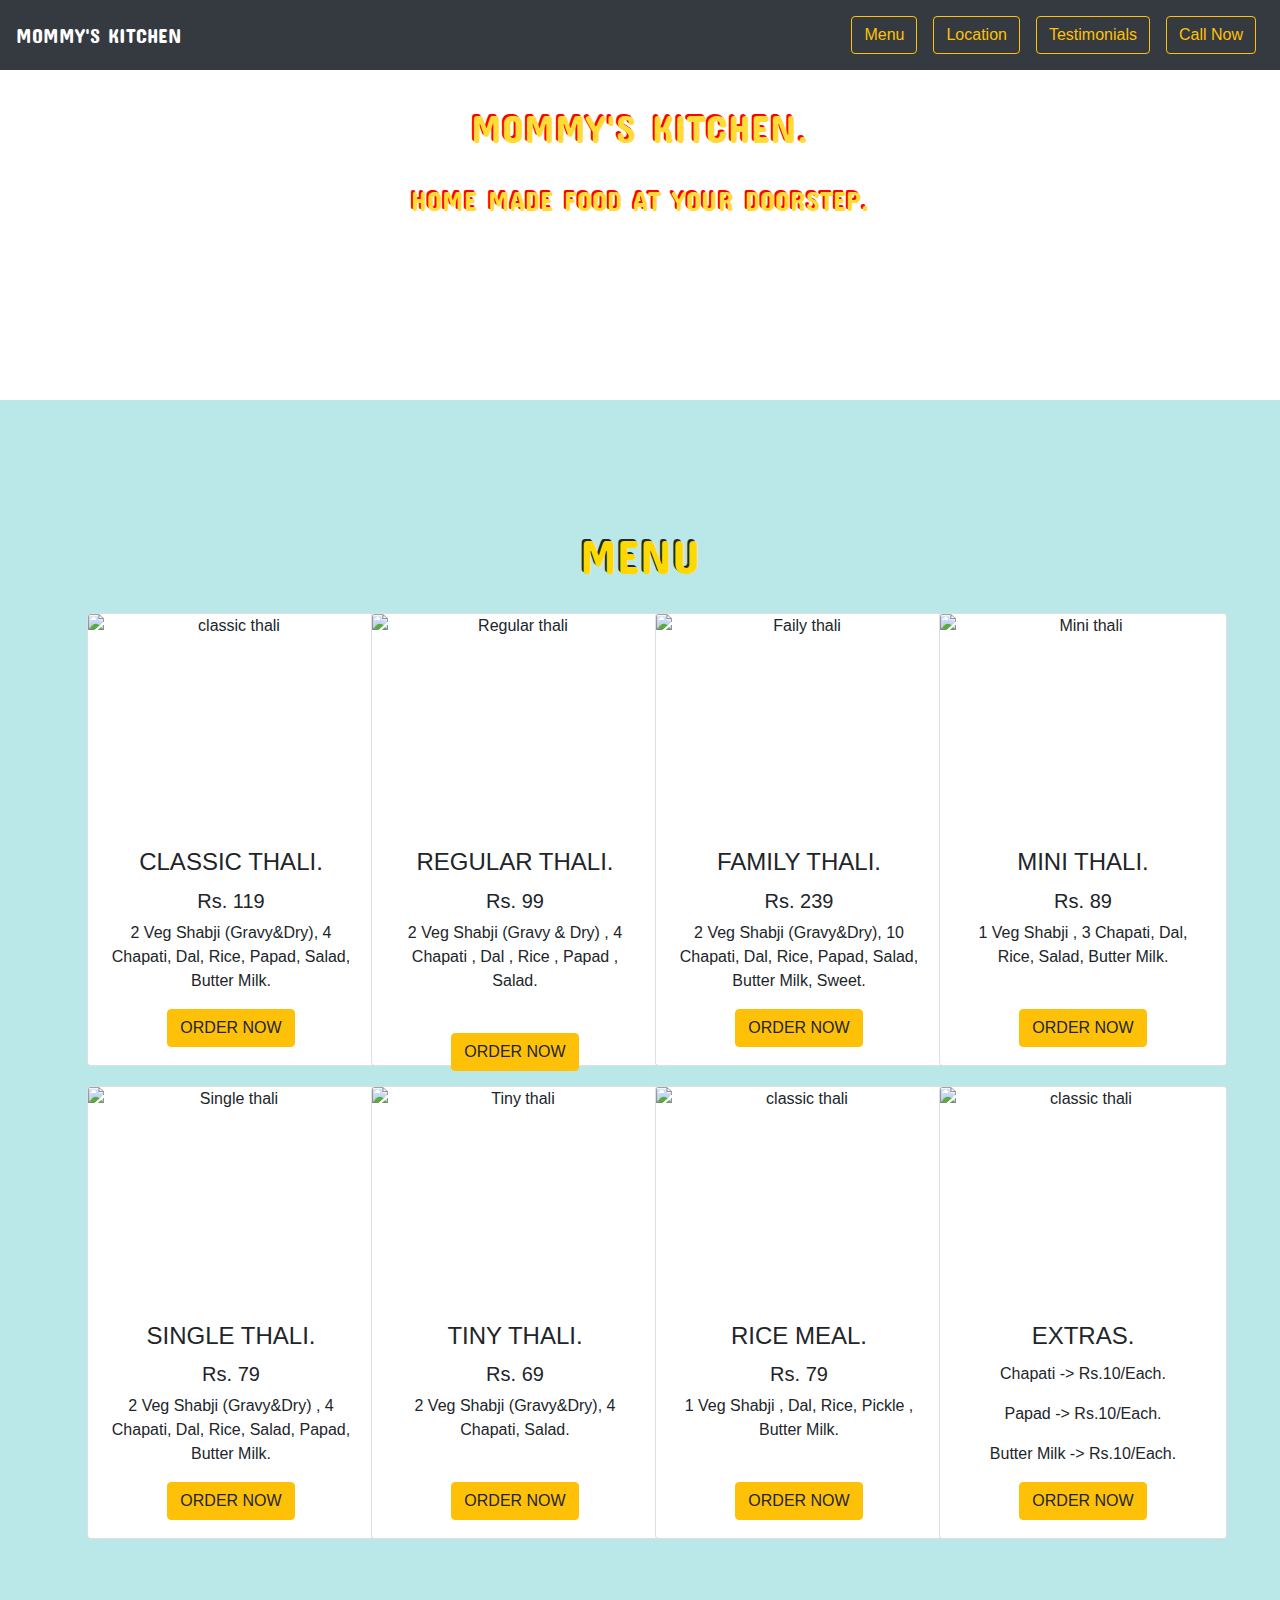
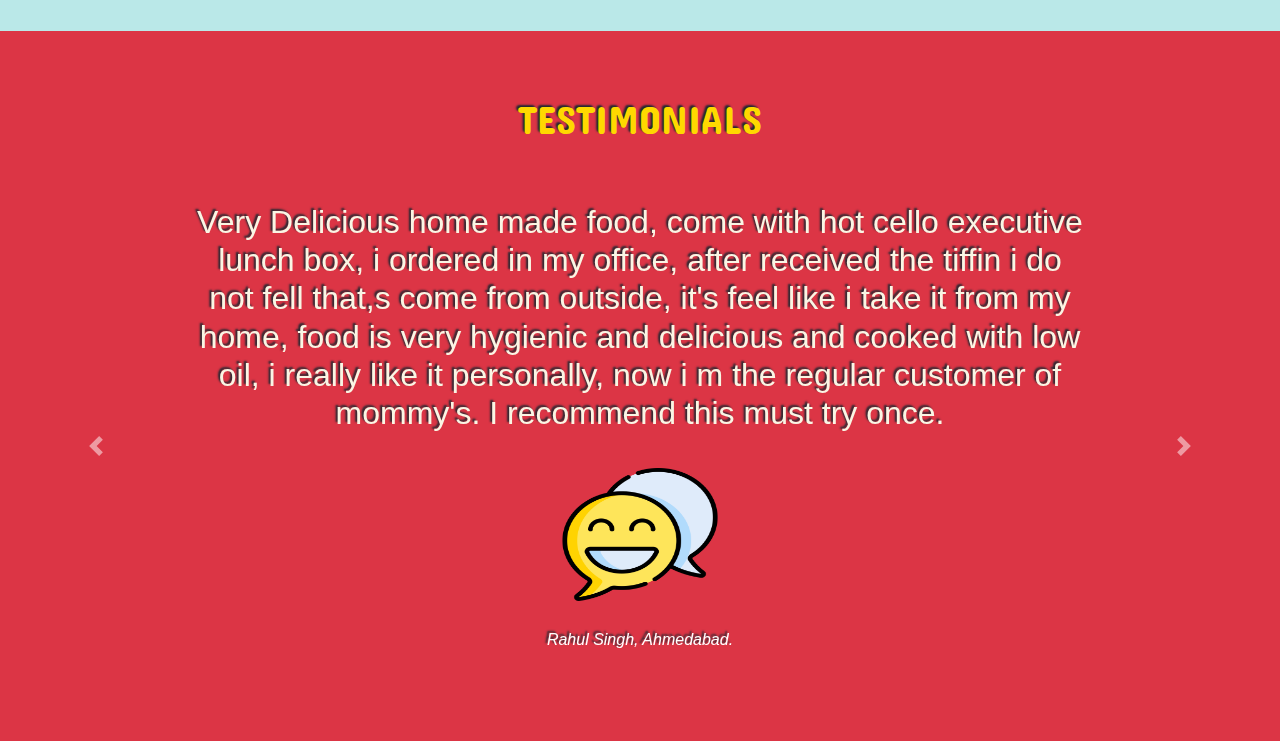
==== index.html @ 9f4ef283 "Add files via upload" ====
<!DOCTYPE html>
<html lang="en" dir="ltr">
  <head>
    <meta charset="">
    <title>Mommy's Kitchen.</title>

    <!-- Css Stylesheet -->
    <link rel="stylesheet" type="text/css"  href="css-site/styles.css">

    <!-- Fonts Awesome -->
    <script src="https://kit.fontawesome.com/1c0a84a36f.js" crossorigin="anonymous"></script>

    <!-- Bootsstrap -->
    <meta name="viewport" content="width=device-width, initial-scale=1, shrink-to-fit=no">
    <link rel="stylesheet" href="https://stackpath.bootstrapcdn.com/bootstrap/4.4.1/css/bootstrap.min.css" integrity="sha384-Vkoo8x4CGsO3+Hhxv8T/Q5PaXtkKtu6ug5TOeNV6gBiFeWPGFN9MuhOf23Q9Ifjh" crossorigin="anonymous">

    <!-- Google Fonts -->
    <link href="https://fonts.googleapis.com/css?family=Libre+Franklin|Vesper+Libre&display=swap" rel="stylesheet">
    <link href="https://fonts.googleapis.com/css?family=Calistoga|Concert+One|Lobster+Two&display=swap" rel="stylesheet">
    <link href="https://fonts.googleapis.com/css?family=Concert+One&display=swap" rel="stylesheet">

    <!-- Favicon      -->
    <link rel="icon" href="E:\first-project\favicon (1).ico">
  </head>
  <body>

  <section id="header">
    <div class="">
    <nav class="navbar fixed-top navbar-expand-lg navbar-dark bg-dark">
      <a class="navbar-brand " style="font-family: 'Concert One', cursive;"  href="">MOMMY'S KITCHEN</a>
      <button class="navbar-toggler" type="button" data-toggle="collapse" data-target="#navbarTogglerDemo02">
          <span class="navbar-toggler-icon"></span>
      </button>
      <div class="collapse navbar-collapse" id="navbarTogglerDemo02">
        <ul class="navbar-nav ml-auto">
          <li class="nav-item">
            <a class="nav-link" href=""><button type="button" class="btn btn-outline-warning"><i class="fas fa-utensils"></i>  Menu</button></a>
          </li>
          <li class="nav-item">
            <a class="nav-link" href=""><button type="button" class="btn btn-outline-warning"><i class="fas fa-search-location"></i>  Location</button></a>
          </li>
          <li class="nav-item">
            <a class="nav-link" href=""><button type="button" class="btn btn-outline-warning"><i class="fas fa-star-of-david"></i> Testimonials</button></a>
          </li>
          <li class="nav-item">
            <a class="nav-link" href=""><button type="button" class="btn btn-outline-warning"><i class="fas fa-phone-volume"></i> Call Now</button></a>
          </li>
        </ul>
      </div>
      </div>

    </section>

      <div class="A">
        <h1 class="heading1">MOMMY'S KITCHEN.</h1>
        <h3 class="heading3">HOME MADE FOOD AT YOUR DOORSTEP.</h3>
      </div>

    <section id="Menu">

    <div class="B">
      <div class="C">
        <h1 id="M">MENU</h1>
      </div>
      <div class="row" style="margin: 0 4.5rem  ;">
        <div class="col-lg-3 col-md-4 col-sm-6">
          <div class="card" style="width: 18rem;">
            <img src="https://b.zmtcdn.com/data/pictures/chains/8/18813898/6db308ef3dbce9fe852d0a4df13eb35d_featured_v2.jpg" class="card-img-top" alt="classic thali">
          <div class="card-body">
            <h4 class="card-title">CLASSIC THALI.</h4>
            <h5>Rs. 119</h5>
            <p class="card-text">2 Veg Shabji (Gravy&Dry), 4 Chapati, Dal, Rice, Papad, Salad, Butter Milk.</p>
            <a href="#" class="btn btn-warning">ORDER NOW</a>
          </div>
          </div>
        </div>

        <div class="col-lg-3 col-md-4 col-sm-6">
          <div class="card" style="width: 18rem;">
            <img src="https://lh3.googleusercontent.com/Edcr-tZGz3x9FdBJU9CqxrHiUp_OJFtv1WcAtCwy3DLMDR9rqnsam8Gq6pVr4oraOE2c_qRlUA=s1280-p-no-v1" class="card-img-top" alt="Regular thali">
          <div class="card-body">
            <h4 class="card-title">REGULAR THALI.</h4>
            <h5>Rs. 99</h5>
            <p class="card-text">2 Veg Shabji (Gravy & Dry) , 4 Chapati , Dal , Rice , Papad , Salad.</p><br>
            <a href="#" class="btn btn-warning">ORDER NOW</a>
          </div>
          </div>
        </div>

        <div class="col-lg-3 col-md-4 col-sm-6">
          <div class="card" style="width: 18rem;">
            <img src="https://lh3.googleusercontent.com/zg1crin8xxeeCf9SdPrayw1yAl2Pzrm0C4JfgYVXQLNfPim6m7VGHuNgHN_a2ROU7bc95f-6pg=w600-h0" class="card-img-top" alt="Faily thali">
          <div class="card-body">
            <h4 class="card-title">FAMILY THALI.</h4>
            <h5>Rs. 239</h5>
            <p class="card-text">2 Veg Shabji (Gravy&Dry), 10 Chapati, Dal, Rice, Papad, Salad, Butter Milk, Sweet.</p>
            <a href="#" class="btn btn-warning">ORDER NOW</a>
          </div>
          </div>
        </div>

        <div class="col-lg-3 col-md-4 col-sm-6">
          <div class="card" style="width: 18rem;">
            <img src="https://www.praveenkumar.com/wp-content/uploads/2019/01/thali-product-2.jpg" class="card-img-top" alt="Mini thali">
          <div class="card-body">
            <h4 class="card-title">MINI THALI.</h4>
            <h5>Rs. 89</h5>
            <p class="card-text">1 Veg Shabji , 3 Chapati, Dal, Rice, Salad, Butter Milk.</p><br>
            <a href="#" class="btn btn-warning">ORDER NOW</a>
          </div>
          </div>
        </div>

        <div class="col-lg-3 col-md-4 col-sm-6">
          <div class="card" style="width: 18rem;">
            <img src="https://encrypted-tbn0.gstatic.com/images?q=tbn:ANd9GcT5rhdPxwjFRUrLu6fgZTFgPNNh8Xq3ZRoE-jpu18sCLxi_oOyttg&s" class="card-img-top" alt="Single thali">
          <div class="card-body">
            <h4 class="card-title">SINGLE THALI.</h4>
            <h5>Rs. 79</h5>
            <p class="card-text">2 Veg Shabji (Gravy&Dry) , 4 Chapati, Dal, Rice, Salad, Papad, Butter Milk.</p><br>
            <a href="#" class="a1 btn btn-warning">ORDER NOW</a>
          </div>
          </div>
        </div>

        <div class="col-lg-3 col-md-4 col-sm-6">
          <div class="card" style="width: 18rem;">
            <img src="https://encrypted-tbn0.gstatic.com/images?q=tbn:ANd9GcRChabqdmj-SkQ-bpg9FjVx7x555cA-lLB4ophK4ZzQIXFeQAFw&s" class="card-img-top" alt="Tiny thali">
          <div class="card-body">
            <h4 class="card-title">TINY THALI.</h4>
            <h5>Rs. 69</h5>
            <p class="card-text">2 Veg Shabji (Gravy&Dry), 4 Chapati, Salad.</p><br>
            <a href="#" class="btn btn-warning">ORDER NOW</a>
          </div>
          </div>
        </div>

        <div class="col-lg-3 col-md-4 col-sm-6">
          <div class="card" style="width: 18rem;">
            <img src="https://encrypted-tbn0.gstatic.com/images?q=tbn:ANd9GcSggRU5y4lklnLx1AFEZ3uSwuWCsdKklgZ9Ihkdawnjiod34CPw&s" class="card-img-top" alt="classic thali">
          <div class="card-body">
            <h4 class="card-title">RICE MEAL.</h4>
            <h5>Rs. 79</h5>
            <p class="card-text">1 Veg Shabji , Dal, Rice, Pickle , Butter Milk.</p><br>
            <a href="#" class="btn btn-warning">ORDER NOW</a>
          </div>
          </div>
        </div>

        <div class="col-lg-3 col-md-4 col-sm-6">
          <div class="card" style="width: 18rem;">
            <img src="https://encrypted-tbn0.gstatic.com/images?q=tbn:ANd9GcQrARS7NS7lkz4lcvW-XHmZ_4iYX2bpYDudH-t4a8Rp-Wlde2kx&s" class="card-img-top" alt="classic thali">
          <div class="card-body">
            <h4 class="card-title">EXTRAS.</h4>
            <p class="card-text">Chapati -> Rs.10/Each.</p>
            <p class="card-text">Papad -> Rs.10/Each.</p>
            <p class="card-text">Butter Milk -> Rs.10/Each.</p>
            <a href="#" class="btn btn-warning">ORDER NOW</a>
          </div>
          </div>
        </div>
      </div>
    </div>

  </section>

    <section id="Testimonials">
      <h1 id="M1">TESTIMONIALS</h1>
      <div id="carouselExampleCaptions" class="carousel slide" data-ride="carousel" data-interval="3000">
      <div class="carousel-inner">
         <div class="carousel-item active">
           <h2 class="test-h2">Very Delicious home made food, come with hot cello executive lunch box, i ordered in my office, after received the tiffin i do not fell that,s come from outside, it's feel like i take it from my home, food is very hygienic and delicious and cooked with low oil, i really like it personally, now i m the regular customer of mommy's. I recommend this must try once.</h2>
           <img class="test-image" src="images/customer-satisfaction.png" alt="customer-satisfaction"><br>
           <em>Rahul Singh, Ahmedabad.</em>
         </div>
      <div class="carousel-item">
        <h2 class="test-h2">Mommy's kitchen delivery is really very fast. Taste is amazing and the food quality is also very amazing, food was fresh, hot , psckaging is also very good. I oredered the food for my parents and they liked it very much, it really taste like made by Mommy's Hand.</h2>
        <img class="test-image" src="images/chart.png" alt="customer-image"> <br>
        <em>Kunal Gupta, Ahmedabad.</em>
      </div>
      <div class="carousel-item">
        <h2 class="test-h2">I Ordered the food at my office and the quality is really good and food is pure vegetarian, taste and quality is best as compared to the other tiffin services, food is packed in high quality cello tiffin which keeps food hot and tasty.</h2>
        <img class="test-image" src="images/customer-review.png" alt="lady-profile"> <br>
        <em>Ajmal Raza, Ahmedabad.</em>
      </div>
     </div>
     <a class="carousel-control-prev" href="#carouselExampleCaptions" role="button" data-slide="prev">
       <span class="carousel-control-prev-icon" aria-hidden="true"></span>
       <span class="sr-only">Previous</span>
     </a>
      <a class="carousel-control-next" href="#carouselExampleCaptions" role="button" data-slide="next">
        <span class="carousel-control-next-icon" aria-hidden="true"></span>
        <span class="sr-only">Next</span>
      </a>
     </div>
    </section>



    <script src="https://code.jquery.com/jquery-3.4.1.slim.min.js" integrity="sha384-J6qa4849blE2+poT4WnyKhv5vZF5SrPo0iEjwBvKU7imGFAV0wwj1yYfoRSJoZ+n" crossorigin="anonymous"></script>
    <script src="https://cdn.jsdelivr.net/npm/popper.js@1.16.0/dist/umd/popper.min.js" integrity="sha384-Q6E9RHvbIyZFJoft+2mJbHaEWldlvI9IOYy5n3zV9zzTtmI3UksdQRVvoxMfooAo" crossorigin="anonymous"></script>
    <script src="https://stackpath.bootstrapcdn.com/bootstrap/4.4.1/js/bootstrap.min.js" integrity="sha384-wfSDF2E50Y2D1uUdj0O3uMBJnjuUD4Ih7YwaYd1iqfktj0Uod8GCExl3Og8ifwB6" crossorigin="anonymous"></script>
  </body>
</html>
---- css-site/styles.css ----
.A
{
  height: 25em;
  margin: 0 ;
  text-align: center;
  background-image: url("https://images.wallpaperscraft.com/image/restaurant_table_interior_modern_style_39288_1920x1080.jpg") ;
  background-position: center;
  background-repeat: no-repeat;
  background-size: 100% 100%;
  position: relative;
  top: 3.5em;
}

#Menu
{
  padding: 4% 0 10% 0;
  background-color: #bae8e8;
}

.B{
  text-align: center;
  position: relative;
  top: 3.5em;
}

.C
{
  text-shadow: -2px -2px #222831;
  text-align: center;
  font-family: 'Concert One', cursive;
  color: #ffd800;
  padding-top: 1.25rem;
  padding-bottom: 1.25em;
  line-height: 1.5;
}

#M
{
  font-size: 3rem;
}

.C:hover
{
  color: #ffa259;
}

.a1
{
  position: relative;
  bottom: 1.5rem;
}

.card
{
  text-align: center;
  margin-bottom: 1.25rem;
  height: 453.288px;
}

.card-img-top
{
  width: 284px;
  height: 214.488px;
}

.heading1
{
  position: relative;
  top: 3rem;
  color: #ffdc34;
  font-family: 'Concert One', cursive;
  text-shadow: -2.5px -2.5px  red;
}


.heading3
{
  position: relative;
  top: 4.5rem;
  color: #ffdc34;
  font-family: 'Concert One', cursive;
  text-shadow: -2.5px -2.5px  red;
}

#Testimonials
{
  background-color: #dc3545;
  text-align: center;
}

#carouselExampleCaptions
{
  text-align: center;
}

.carousel-item
{
  padding: 4% 15% 7% 15%;
}

#M1
{
  color: #ffd800;
  text-shadow: -2px -2px 2px #222831;
  padding-top: 5%;
  font-family: 'Concert One', cursive;
}

.test-h2
{
  color: #faf5e4;
  text-shadow: -2px -2px 2px #222831;
  padding-bottom: 3%;
}

.test-image
{
  height: 10rem;
  width: 10rem;
  padding-bottom: 3%;
}

em
{
  color: #fff;
  text-shadow: -2px -2px 2px #222831;
}
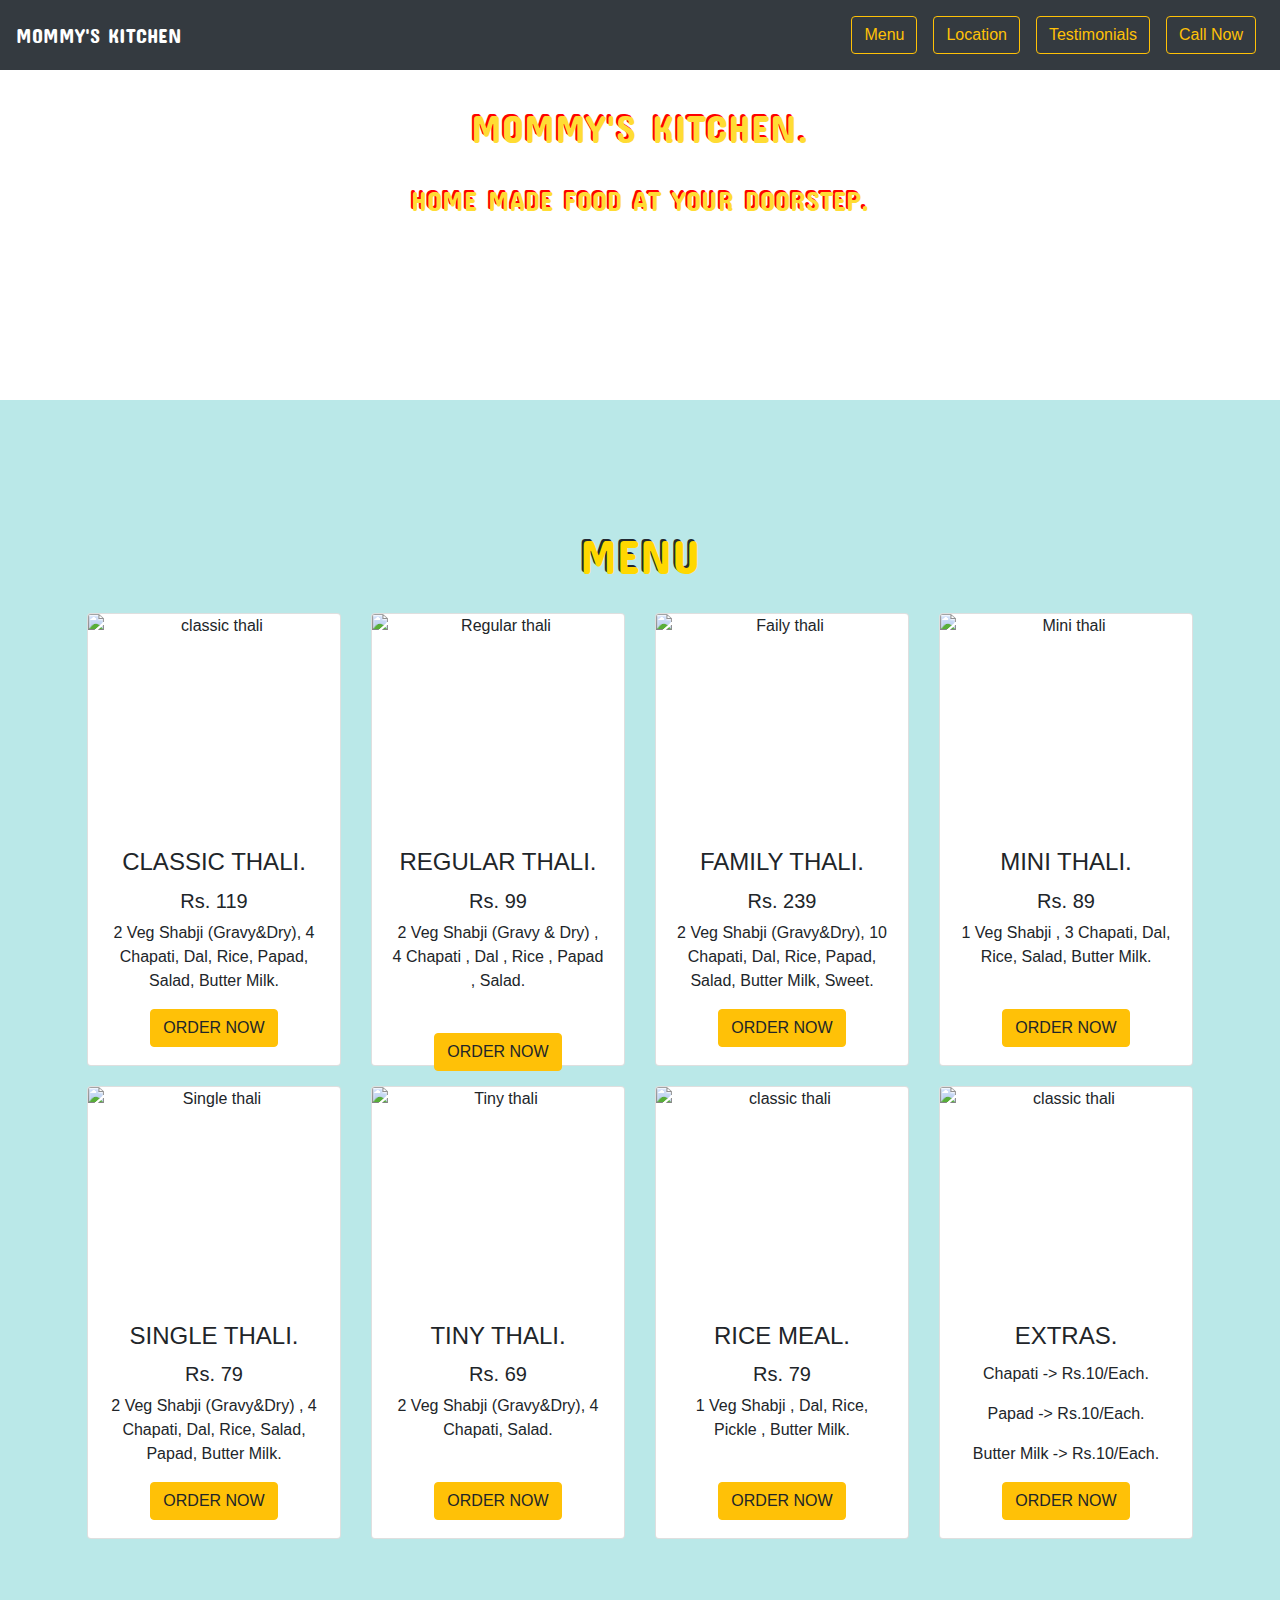
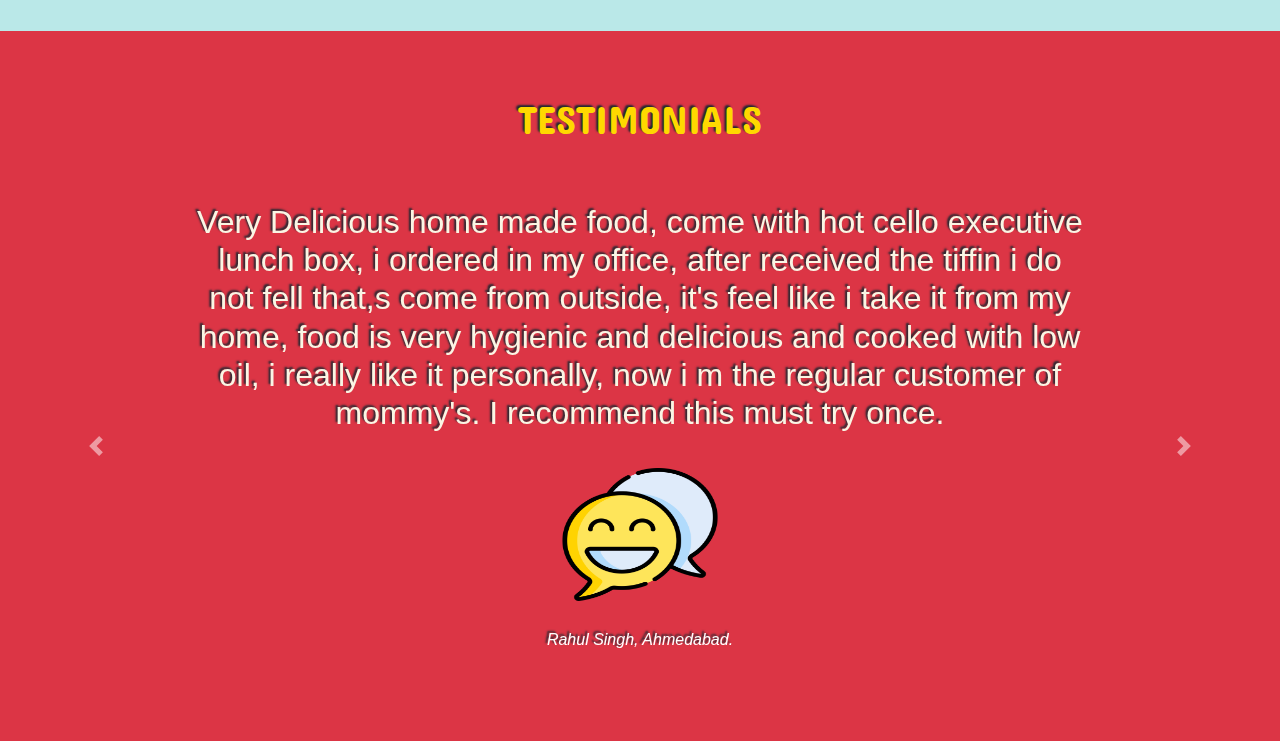
==== commit 2cc63921: "Update index.html" ====
--- a/index.html
+++ b/index.html
@@ -20,7 +20,7 @@
     <link href="https://fonts.googleapis.com/css?family=Concert+One&display=swap" rel="stylesheet">
 
     <!-- Favicon      -->
-    <link rel="icon" href="E:\first-project\favicon (1).ico">
+    <link rel="icon" href="images\favicon (1).ico">
   </head>
   <body>
 
@@ -63,8 +63,8 @@
         <h1 id="M">MENU</h1>
       </div>
       <div class="row" style="margin: 0 4.5rem  ;">
-        <div class="col-lg-3 col-md-4 col-sm-6">
-          <div class="card" style="width: 18rem;">
+        <div class="col-lg-3 col-md-6">
+          <div class="card" >
             <img src="https://b.zmtcdn.com/data/pictures/chains/8/18813898/6db308ef3dbce9fe852d0a4df13eb35d_featured_v2.jpg" class="card-img-top" alt="classic thali">
           <div class="card-body">
             <h4 class="card-title">CLASSIC THALI.</h4>
@@ -75,8 +75,8 @@
           </div>
         </div>
 
-        <div class="col-lg-3 col-md-4 col-sm-6">
-          <div class="card" style="width: 18rem;">
+        <div class="col-lg-3 col-md-6">
+          <div class="card" >
             <img src="https://lh3.googleusercontent.com/Edcr-tZGz3x9FdBJU9CqxrHiUp_OJFtv1WcAtCwy3DLMDR9rqnsam8Gq6pVr4oraOE2c_qRlUA=s1280-p-no-v1" class="card-img-top" alt="Regular thali">
           <div class="card-body">
             <h4 class="card-title">REGULAR THALI.</h4>
@@ -87,8 +87,8 @@
           </div>
         </div>
 
-        <div class="col-lg-3 col-md-4 col-sm-6">
-          <div class="card" style="width: 18rem;">
+        <div class="col-lg-3 col-md-6">
+          <div class="card" >
             <img src="https://lh3.googleusercontent.com/zg1crin8xxeeCf9SdPrayw1yAl2Pzrm0C4JfgYVXQLNfPim6m7VGHuNgHN_a2ROU7bc95f-6pg=w600-h0" class="card-img-top" alt="Faily thali">
           <div class="card-body">
             <h4 class="card-title">FAMILY THALI.</h4>
@@ -99,8 +99,8 @@
           </div>
         </div>
 
-        <div class="col-lg-3 col-md-4 col-sm-6">
-          <div class="card" style="width: 18rem;">
+        <div class="col-lg-3 col-md-6">
+          <div class="card" >
             <img src="https://www.praveenkumar.com/wp-content/uploads/2019/01/thali-product-2.jpg" class="card-img-top" alt="Mini thali">
           <div class="card-body">
             <h4 class="card-title">MINI THALI.</h4>
@@ -111,8 +111,8 @@
           </div>
         </div>
 
-        <div class="col-lg-3 col-md-4 col-sm-6">
-          <div class="card" style="width: 18rem;">
+        <div class="col-lg-3 col-md-6">
+          <div class="card" >
             <img src="https://encrypted-tbn0.gstatic.com/images?q=tbn:ANd9GcT5rhdPxwjFRUrLu6fgZTFgPNNh8Xq3ZRoE-jpu18sCLxi_oOyttg&s" class="card-img-top" alt="Single thali">
           <div class="card-body">
             <h4 class="card-title">SINGLE THALI.</h4>
@@ -123,8 +123,8 @@
           </div>
         </div>
 
-        <div class="col-lg-3 col-md-4 col-sm-6">
-          <div class="card" style="width: 18rem;">
+        <div class="col-lg-3 col-md-6">
+          <div class="card" >
             <img src="https://encrypted-tbn0.gstatic.com/images?q=tbn:ANd9GcRChabqdmj-SkQ-bpg9FjVx7x555cA-lLB4ophK4ZzQIXFeQAFw&s" class="card-img-top" alt="Tiny thali">
           <div class="card-body">
             <h4 class="card-title">TINY THALI.</h4>
@@ -135,8 +135,8 @@
           </div>
         </div>
 
-        <div class="col-lg-3 col-md-4 col-sm-6">
-          <div class="card" style="width: 18rem;">
+        <div class="col-lg-3 col-md-6">
+          <div class="card" >
             <img src="https://encrypted-tbn0.gstatic.com/images?q=tbn:ANd9GcSggRU5y4lklnLx1AFEZ3uSwuWCsdKklgZ9Ihkdawnjiod34CPw&s" class="card-img-top" alt="classic thali">
           <div class="card-body">
             <h4 class="card-title">RICE MEAL.</h4>
@@ -147,8 +147,8 @@
           </div>
         </div>
 
-        <div class="col-lg-3 col-md-4 col-sm-6">
-          <div class="card" style="width: 18rem;">
+        <div class="col-lg-3 col-md-6">
+          <div class="card" >
             <img src="https://encrypted-tbn0.gstatic.com/images?q=tbn:ANd9GcQrARS7NS7lkz4lcvW-XHmZ_4iYX2bpYDudH-t4a8Rp-Wlde2kx&s" class="card-img-top" alt="classic thali">
           <div class="card-body">
             <h4 class="card-title">EXTRAS.</h4>
--- a/css-site/styles.css
+++ b/css-site/styles.css
@@ -16,12 +16,18 @@
 {
   padding: 4% 0 10% 0;
   background-color: #bae8e8;
+  text-align: center;
 }
 
 .B{
   text-align: center;
   position: relative;
   top: 3.5em;
+}
+
+.row
+{
+  text-align: center;
 }
 
 .C
